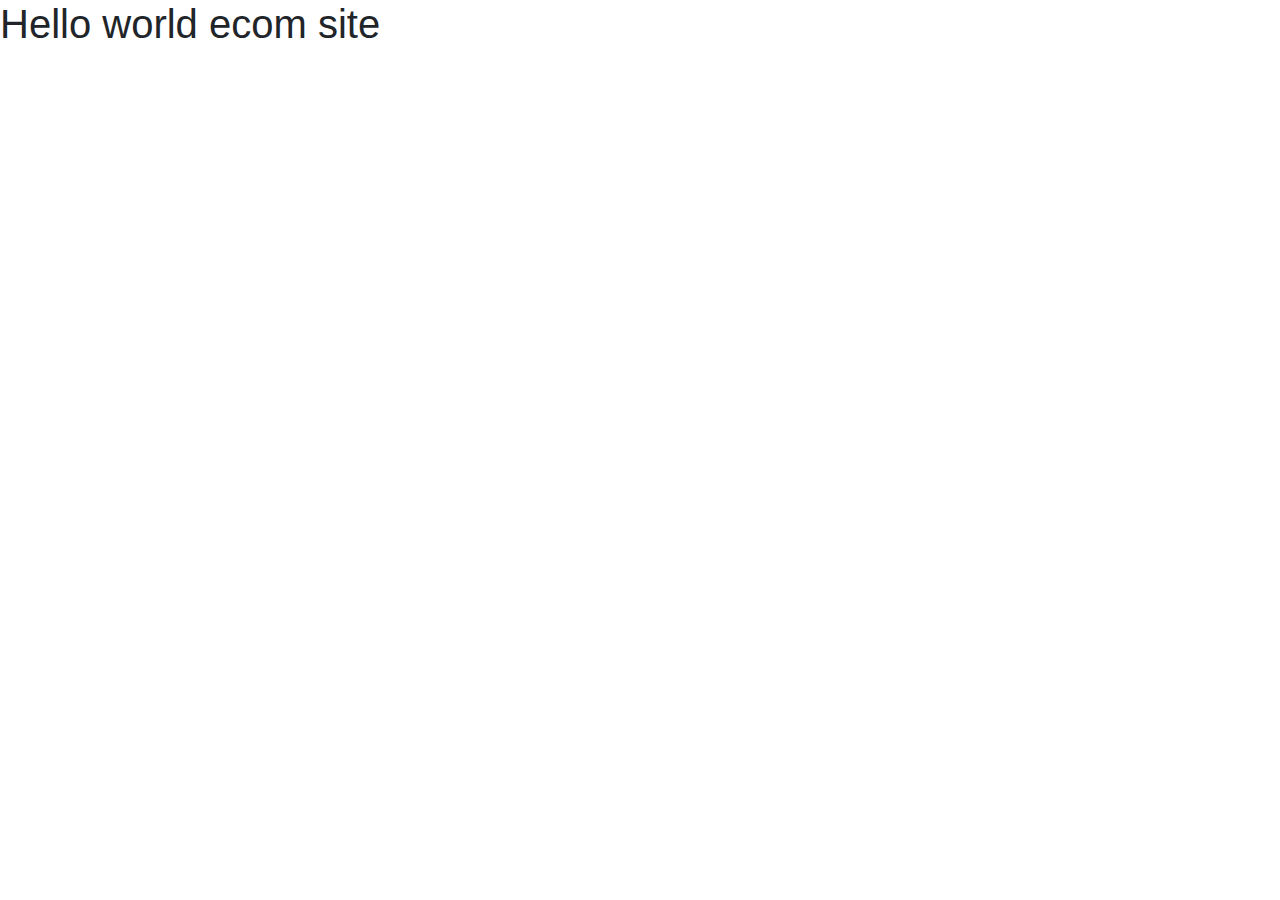
==== index.html @ 8c7510f6 "my first commit" ====
<!DOCTYPE html>
<html lang="en">
<head>
	<meta charset="UTF-8">
	<meta name="viewport" content="width=device-width, initial-scale=1.0">
	<title>E-com site</title>

	<!-- CSS -->
	<!-- bootstrap css -->
	<link rel="stylesheet" href="css/bootstrap-4.4.1.min.css">
	<!-- my stylesheet -->
	<link rel="stylesheet" href="css/style.css">
</head>
<body>
	<h1>Hello world ecom site</h1>





	<!-- Scripts -->
	<!-- jquery -->
	<script src="js/jquery-3.4.1.min.js"></script>
	<!-- popper.js -->
	<script src="js/popper.min.js"></script>
	<!-- bootstrap js -->
	<script src="js/bootstrap-4.4.1.min.js"></script>
	<!-- my script -->
	<script src="js/script.js"></script>
</body>
</html>
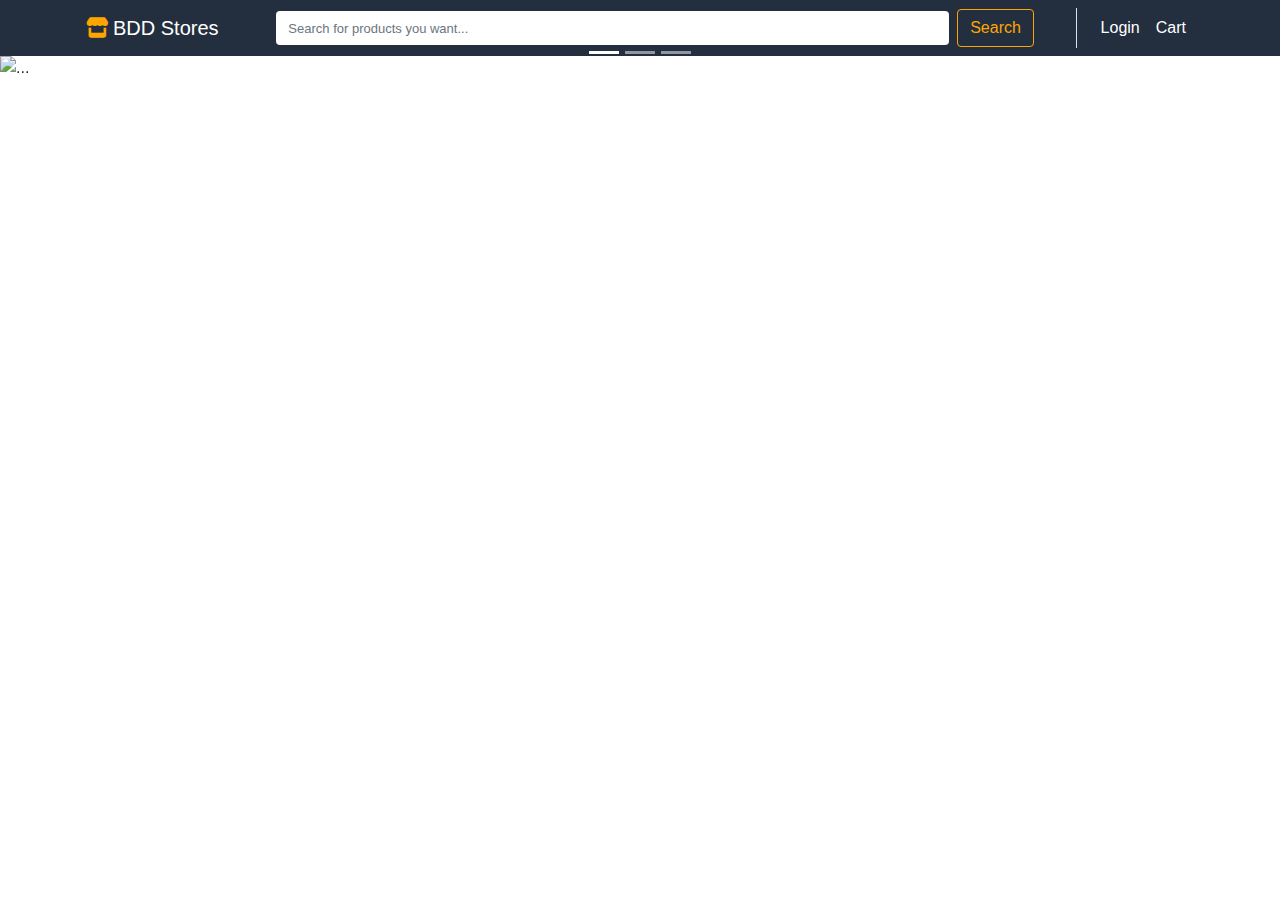
==== commit ea94ade5: "done with the nav bar" ====
--- a/index.html
+++ b/index.html
@@ -8,11 +8,111 @@
 	<!-- CSS -->
 	<!-- bootstrap css -->
 	<link rel="stylesheet" href="css/bootstrap-4.4.1.min.css">
+
 	<!-- my stylesheet -->
 	<link rel="stylesheet" href="css/style.css">
+
+	<!-- fontawesome -->
+	<link rel="stylesheet" href="https://cdnjs.cloudflare.com/ajax/libs/font-awesome/6.1.1/css/all.min.css"/>
+	<!-- <link rel="stylesheet" href="css/fontawesome-6.1.1.all.min.css"> -->
 </head>
+
 <body>
-	<h1>Hello world ecom site</h1>
+	<!-- header -->
+	<header id="" class="">
+		<!-- #nav-bar section-->
+		<section id="nav-bar" class="nav-bar pb-3 pb-lg-0">
+			<nav class="navbar navbar-expand-lg navbar-dark container">
+  				<a class="navbar-brand" href="#"><i class="fa-solid fa-store mr-1" style="color: #FFA500;"></i>BDD Stores</a>
+				<button class="navbar-toggler" type="button" data-toggle="collapse" data-target="#navbarSupportedContent" aria-controls="navbarSupportedContent" aria-expanded="false" aria-label="Toggle navigation">
+				    <span class="navbar-toggler-icon"></span>
+				</button>
+
+				<div class="collapse navbar-collapse" id="navbarSupportedContent">
+
+				    <!-- form -->
+				    <form class="form-inline my-2 my-lg-0 mx-auto d-none d-lg-flex justify-content-center">
+				      <input class="form-control mr-sm-2 rounded border-0 small" type="search" placeholder="Search for products you want..." aria-label="Search">
+				      <button class="btn my-2 my-sm-0 rounded-md-0" type="submit">Search</button>
+				    </form>
+
+				    <!-- Sign in & cart -->
+				    <ul class="navbar-nav border-left pl-3">
+				      <li class="nav-item active">
+				        <a class="nav-link" href="#">Login <span class="sr-only">(current)</span></a>
+				      </li>
+
+				      <li class="nav-item active">
+				        <a class="nav-link" href="#">Cart <span class="sr-only">(current)</span></a>
+				      </li>
+				 
+				    </ul>
+			  	</div>
+			</nav>
+
+			<!-- Search box (mobile view only) -->
+			<div class="search-box-mobile container d-lg-none">
+				 <!-- form -->
+				    <form class="my-2 d-flex">
+				      <input class="form-control mr-sm-2 rounded border-0" type="search" placeholder="Search for products you want..." aria-label="Search">
+				      <button class="btn rounded border-0 d-block ml-n2" type="submit"><small><i class="fa-solid fa-magnifying-glass"></i></small></button>
+				    </form>
+			</div>
+		</section>
+		<!-- End #nav-bar section -->
+	</header>
+	<!-- End header -->
+
+	<!-- main -->
+	<main id="" class="">
+		<!-- #hero -->
+		<section id="hero" class="hero">
+			<div id="carouselExampleCaptions" class="carousel slide" data-ride="carousel">
+				<ol class="carousel-indicators">
+				    <li data-target="#carouselExampleCaptions" data-slide-to="0" class="active"></li>
+				    <li data-target="#carouselExampleCaptions" data-slide-to="1"></li>
+				    <li data-target="#carouselExampleCaptions" data-slide-to="2"></li>
+				</ol>
+			  	<div class="carousel-inner">
+				    <div class="carousel-item active">
+				      	<img src="..." class="d-block w-100" alt="...">
+				      	<div class="carousel-caption d-none d-md-block">
+				        	<h5>First slide label</h5>
+				        	<p>Nulla vitae elit libero, a pharetra augue mollis interdum.</p>
+				      	</div>
+				    </div>
+				    <div class="carousel-item">
+				      	<img src="..." class="d-block w-100" alt="...">
+				      	<div class="carousel-caption d-none d-md-block">
+				        	<h5>Second slide label</h5>
+				        	<p>Lorem ipsum dolor sit amet, consectetur adipiscing elit.</p>
+				      	</div>
+				    </div>
+				    <div class="carousel-item">
+				      	<img src="..." class="d-block w-100" alt="...">
+				      	<div class="carousel-caption d-none d-md-block">
+				       		<h5>Third slide label</h5>
+				        	<p>Praesent commodo cursus magna, vel scelerisque nisl consectetur.</p>
+				      	</div>
+				    </div>
+			  	</div>
+				<a class="carousel-control-prev" href="#carouselExampleCaptions" role="button" data-slide="prev">
+				    <span class="carousel-control-prev-icon" aria-hidden="true"></span>
+				    <span class="sr-only">Previous</span>
+				</a>
+			  	<a class="carousel-control-next" href="#carouselExampleCaptions" role="button" data-slide="next">
+			   		<span class="carousel-control-next-icon" aria-hidden="true"></span>
+			    	<span class="sr-only">Next</span>
+			  	</a>
+			</div>
+		</section>
+		<!-- End #hero -->
+	</main>
+	<!-- End main -->
+
+	<!-- footer -->
+	<footer id="" class=""></footer>
+	<!-- End footer  -->
 
 
 
--- a/css/style.css
+++ b/css/style.css
@@ -0,0 +1,65 @@
+* {
+	padding: 0;
+	margin: 0;
+	box-sizing: border-box;
+}
+
+/*General styling*/
+:root {
+  --my-primary-color: #FFA500;
+  --my-base-color: #232F3E;
+}
+
+body {
+
+}
+
+/*header*/
+/*:::::::::::::::::::::::::::::::::::::::
+#nav-bar section
+::::::::::::::::::::::::::::::::::::::::*/
+#nav-bar {
+	/*background: #FFA500;*/
+	background: var(--my-base-color);
+}
+
+.navbar-collapse form {
+	width: 100%;
+}
+
+.navbar-collapse form input {
+	width: 80% !important;
+	font-size: small;
+}
+
+.navbar-collapse form button{
+	color: var(--my-primary-color);
+	border: 1px solid var(--my-primary-color) !important;
+}
+
+.navbar-collapse form button:hover {
+		color: white;
+	background: var(--my-primary-color);
+}
+
+/*Search box (mobile view only)*/
+.nav-bar .search-box-mobile button {
+	color: white !important;
+	background: var(--my-primary-color) !important;
+	z-index: -1;
+}
+
+
+
+
+
+
+
+
+
+
+
+
+
+
+
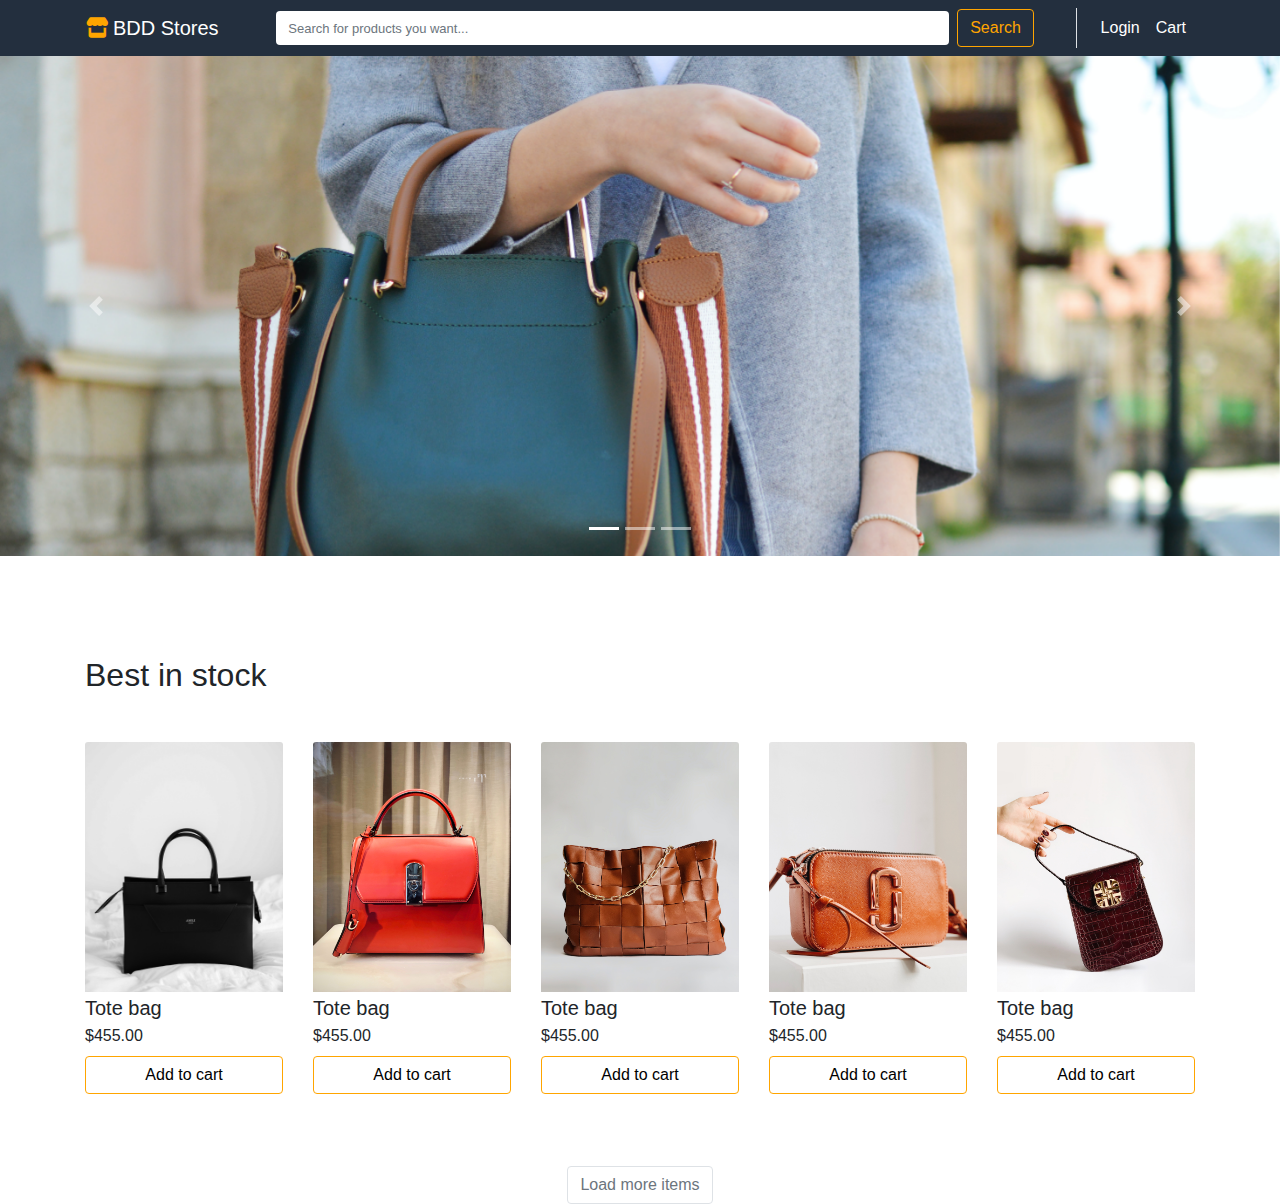
==== commit a1b27e76: "finished products section (home page)" ====
--- a/index.html
+++ b/index.html
@@ -3,7 +3,7 @@
 <head>
 	<meta charset="UTF-8">
 	<meta name="viewport" content="width=device-width, initial-scale=1.0">
-	<title>E-com site</title>
+	<title>BDD Stores</title>
 
 	<!-- CSS -->
 	<!-- bootstrap css -->
@@ -54,8 +54,12 @@
 			<div class="search-box-mobile container d-lg-none">
 				 <!-- form -->
 				    <form class="my-2 d-flex">
-				      <input class="form-control mr-sm-2 rounded border-0" type="search" placeholder="Search for products you want..." aria-label="Search">
-				      <button class="btn rounded border-0 d-block ml-n2" type="submit"><small><i class="fa-solid fa-magnifying-glass"></i></small></button>
+				      <input class="form-control mr-0 rounded-left border-0" type="search" placeholder="Search for products you want..." aria-label="Search">
+				      <button class="btn rounded-right border-0 d-block ml-n1" type="submit"  style="color: white;">
+				      	
+				      		<i class="fa-solid fa-magnifying-glass"></i>
+				      	
+				      </button>
 				    </form>
 			</div>
 		</section>
@@ -67,36 +71,38 @@
 	<main id="" class="">
 		<!-- #hero -->
 		<section id="hero" class="hero">
-			<div id="carouselExampleCaptions" class="carousel slide" data-ride="carousel">
+			<div id="carouselExampleCaptions" class="carousel slide carousel-fade" data-ride="carousel">
 				<ol class="carousel-indicators">
 				    <li data-target="#carouselExampleCaptions" data-slide-to="0" class="active"></li>
 				    <li data-target="#carouselExampleCaptions" data-slide-to="1"></li>
 				    <li data-target="#carouselExampleCaptions" data-slide-to="2"></li>
 				</ol>
+
 			  	<div class="carousel-inner">
 				    <div class="carousel-item active">
-				      	<img src="..." class="d-block w-100" alt="...">
+				      	<img src="img/handbag-1.jpg" class="d-block w-100" alt="...">
 				      	<div class="carousel-caption d-none d-md-block">
-				        	<h5>First slide label</h5>
-				        	<p>Nulla vitae elit libero, a pharetra augue mollis interdum.</p>
+				        	<!-- <h5>First slide label</h5>
+				        	<p>Nulla vitae elit libero, a pharetra augue mollis interdum.</p> -->
 				      	</div>
 				    </div>
 				    <div class="carousel-item">
-				      	<img src="..." class="d-block w-100" alt="...">
+				      	<img src="img/handbag-2.jpg" class="d-block w-100" alt="...">
 				      	<div class="carousel-caption d-none d-md-block">
-				        	<h5>Second slide label</h5>
-				        	<p>Lorem ipsum dolor sit amet, consectetur adipiscing elit.</p>
+				        <!-- 	<h5>Second slide label</h5>
+				        	<p>Lorem ipsum dolor sit amet, consectetur adipiscing elit.</p> -->
 				      	</div>
 				    </div>
 				    <div class="carousel-item">
-				      	<img src="..." class="d-block w-100" alt="...">
+				      	<img src="img/handbag-3.jpg" class="d-block w-100" alt="...">
 				      	<div class="carousel-caption d-none d-md-block">
-				       		<h5>Third slide label</h5>
-				        	<p>Praesent commodo cursus magna, vel scelerisque nisl consectetur.</p>
+				       		<!-- <h5>Third slide label</h5>
+				        	<p>Praesent commodo cursus magna, vel scelerisque nisl consectetur.</p> -->
 				      	</div>
 				    </div>
 			  	</div>
-				<a class="carousel-control-prev" href="#carouselExampleCaptions" role="button" data-slide="prev">
+
+				<a class="carousel-control-prev" href="#carouselExampleCaptions" role="button" data-slide="prev" style="height: 100%;">
 				    <span class="carousel-control-prev-icon" aria-hidden="true"></span>
 				    <span class="sr-only">Previous</span>
 				</a>
@@ -107,12 +113,82 @@
 			</div>
 		</section>
 		<!-- End #hero -->
+
+		<!-- #Products -->
+		<section id="products" class="section products">
+			<div class="container">
+				<h2>Best in stock</h2>
+				<div class="row row-cols-1 row-cols-md-3 row-cols-md-5 mt-5">
+					<div class="col mb-4">
+				    	<div class="card h-100 border-0">
+				      		<img src="img/handbag-4.jpg" class="card-img-top" alt="..." height="250px"  loading="lazy">
+				      		<div class="card-body p-0 ">
+				        		<h5 class="card-title m-0 mt-1">Tote bag</h5>
+				        		<p class="card-text m-0 mt-1">$455.00</p>
+				        		<button class="btn w-100 mt-2">Add to cart</button>
+				      		</div>
+				    	</div>
+				  	</div>
+
+				  	<div class="col mb-4">
+				    	<div class="card h-100 border-0">
+				      		<img src="img/handbag-5.jpg" class="card-img-top" alt="..." height="250px"  loading="lazy">
+				      		<div class="card-body p-0 ">
+				        		<h5 class="card-title m-0 mt-1">Tote bag</h5>
+				        		<p class="card-text m-0 mt-1">$455.00</p>
+				        		<button class="btn w-100 mt-2">Add to cart</button>
+				      		</div>
+				    	</div>
+				  	</div>
+
+				  	<div class="col mb-4">
+				    	<div class="card h-100 border-0">
+				      		<img src="img/handbag-6.jpg" class="card-img-top" alt="..." height="250px"  loading="lazy">
+				      		<div class="card-body p-0 ">
+				        		<h5 class="card-title m-0 mt-1">Tote bag</h5>
+				        		<p class="card-text m-0 mt-1">$455.00</p>
+				        		<button class="btn w-100 mt-2">Add to cart</button>
+				      		</div>
+				    	</div>
+				  	</div>
+
+				  	<div class="col mb-4">
+				    	<div class="card h-100 border-0" height="250px">
+				      		<img src="img/handbag-7.jpg" class="card-img-top" alt="..."  height="250px" loading="lazy">
+				      		<div class="card-body p-0 ">
+				        		<h5 class="card-title m-0 mt-1">Tote bag</h5>
+				        		<p class="card-text m-0 mt-1">$455.00</p>
+				        		<button class="btn w-100 mt-2">Add to cart</button>
+				      		</div>
+				    	</div>
+				  	</div>
+
+				  	<div class="col mb-4">
+				    	<div class="card h-100 border-0">
+				      		<img src="img/handbag-8.jpg" class="card-img-top" alt="..." height="250px" loading="lazy">
+				      		<div class="card-body p-0 ">
+				        		<h5 class="card-title m-0 mt-1">Tote bag</h5>
+				        		<p class="card-text m-0 mt-1">$455.00</p>
+				        		<button class="btn w-100 mt-2">Add to cart</button>
+				      		</div>
+				    	</div>
+				  	</div>
+				</div>
+			</div>
+
+			<!-- button container -->
+			<div class="products__btn_cont mt-5 d-flex justify-content-center">
+				<button class="btn btn-outline-secondary border">Load more items</button>
+			</div>
+		</section>
+		<!-- End #products -->
 	</main>
 	<!-- End main -->
 
 	<!-- footer -->
 	<footer id="" class=""></footer>
 	<!-- End footer  -->
+
 
 
 
--- a/css/style.css
+++ b/css/style.css
@@ -7,6 +7,8 @@
 /*General styling*/
 :root {
   --my-primary-color: #FFA500;
+  --my-primary-color-09: rgba(255, 165, 0, 0.6);
+
   --my-base-color: #232F3E;
 }
 
@@ -14,7 +16,11 @@
 
 }
 
-/*header*/
+.section {
+	margin-top: 100px;
+}
+
+/*HEADER*/
 /*:::::::::::::::::::::::::::::::::::::::
 #nav-bar section
 ::::::::::::::::::::::::::::::::::::::::*/
@@ -46,7 +52,52 @@
 .nav-bar .search-box-mobile button {
 	color: white !important;
 	background: var(--my-primary-color) !important;
-	z-index: -1;
+
+}
+
+
+
+
+
+/*MAIN*/
+/*:::::::::::::::::::::::::::::::::::::::
+#hero section
+::::::::::::::::::::::::::::::::::::::::*/
+@media (min-width:  768px) {
+	.hero .carousel .carousel-inner{
+		height: 500px !important;
+	}
+}
+
+
+
+
+
+/*:::::::::::::::::::::::::::::::::::::::
+#products section
+::::::::::::::::::::::::::::::::::::::::*/
+/*.products .card button {
+	background: var(--my-primary-color);
+}
+
+.products .card button:hover {
+	background: var(--my-primary-color-09);
+}*/
+
+.products .card button {
+	color: var(--my-primary-color);
+	color: black;
+	border:  1px solid var(--my-primary-color);
+}
+
+.products .card button:hover {
+	background: var(--my-primary-color);
+	color: black;
+}
+
+.products__btn_cont button:hover {
+	color: var(--my-primary-color);
+	background: transparent !important;
 }
 
 
@@ -54,12 +105,3 @@
 
 
 
-
-
-
-
-
-
-
-
-
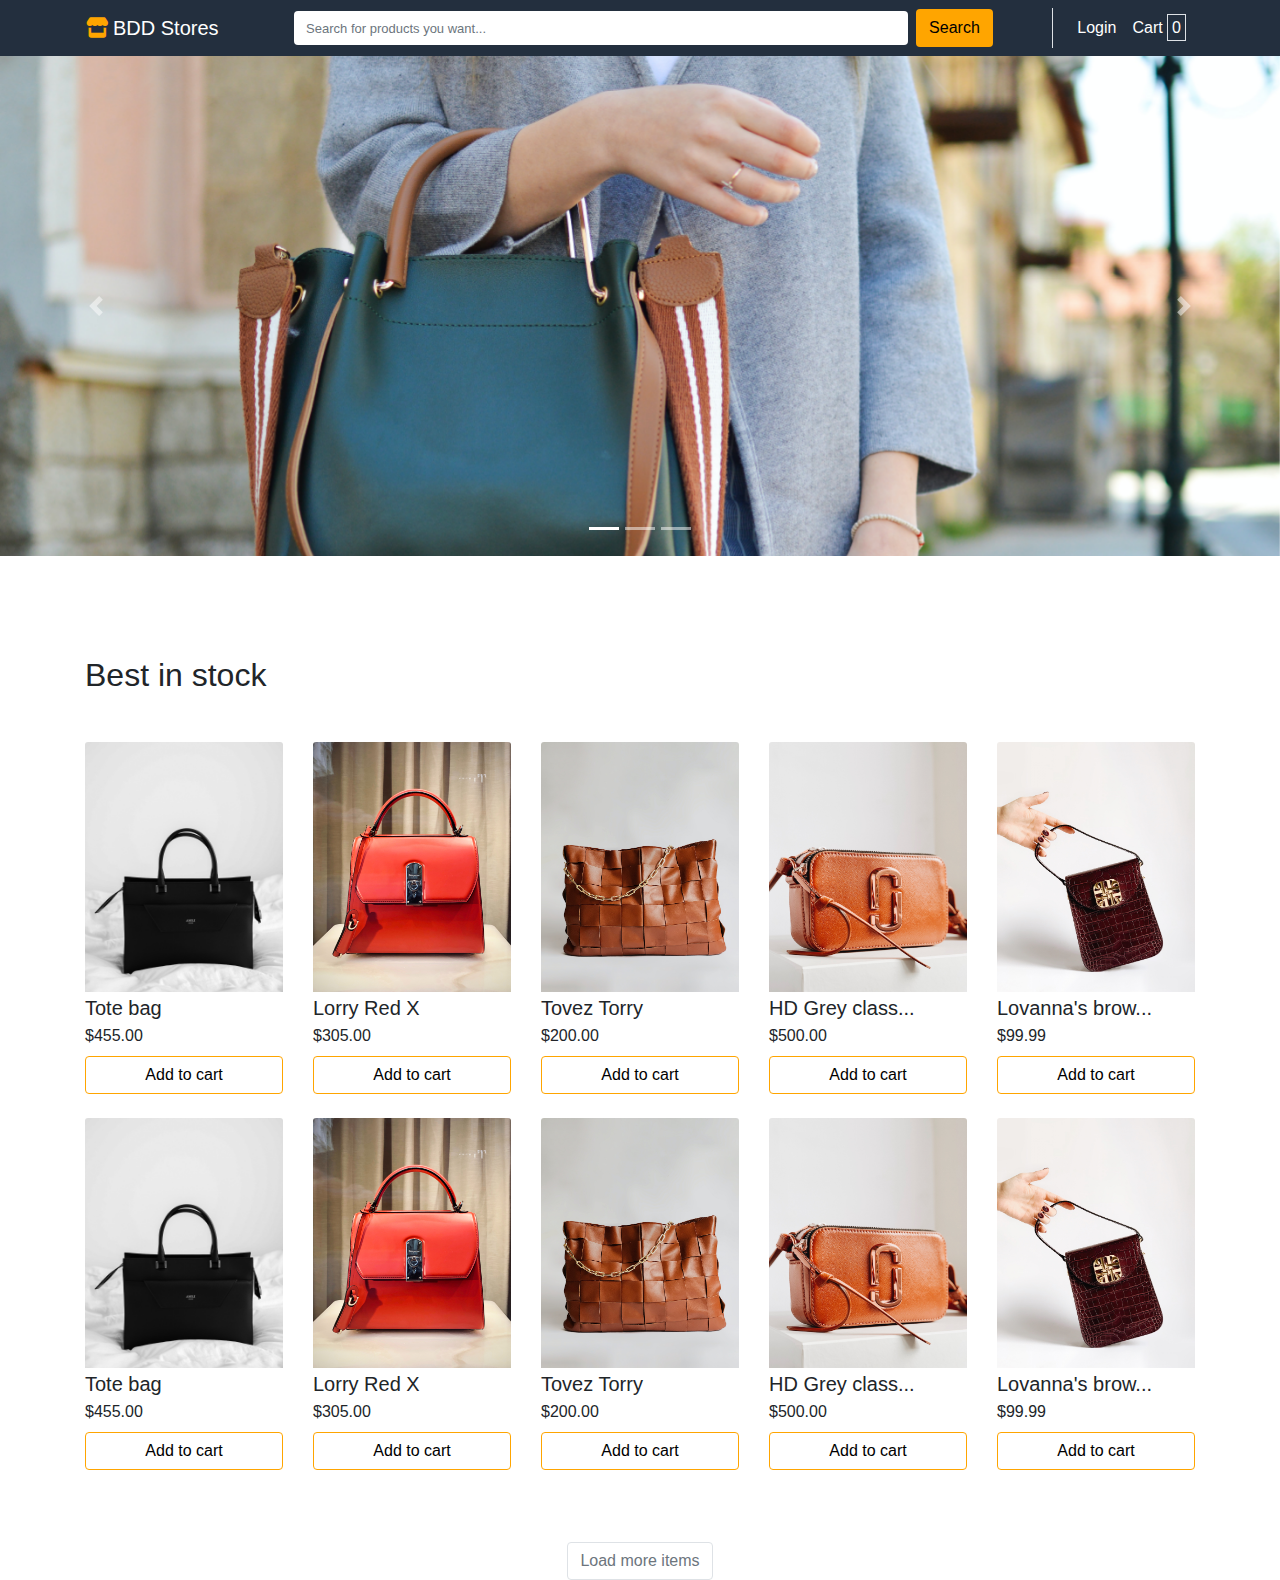
==== commit ca9efb18: "finished cart.html" ====
--- a/index.html
+++ b/index.html
@@ -3,7 +3,7 @@
 <head>
 	<meta charset="UTF-8">
 	<meta name="viewport" content="width=device-width, initial-scale=1.0">
-	<title>BDD Stores</title>
+	<title>Home | BDD Stores</title>
 
 	<!-- CSS -->
 	<!-- bootstrap css -->
@@ -43,7 +43,7 @@
 				      </li>
 
 				      <li class="nav-item active">
-				        <a class="nav-link" href="#">Cart <span class="sr-only">(current)</span></a>
+				        <a class="nav-link" href="cart.html">Cart <span class="border p-1">0</span></a>
 				      </li>
 				 
 				    </ul>
@@ -134,6 +134,50 @@
 				    	<div class="card h-100 border-0">
 				      		<img src="img/handbag-5.jpg" class="card-img-top" alt="..." height="250px"  loading="lazy">
 				      		<div class="card-body p-0 ">
+				        		<h5 class="card-title m-0 mt-1">Lorry Red X</h5>
+				        		<p class="card-text m-0 mt-1">$305.00</p>
+				        		<button class="btn w-100 mt-2">Add to cart</button>
+				      		</div>
+				    	</div>
+				  	</div>
+
+				  	<div class="col mb-4">
+				    	<div class="card h-100 border-0">
+				      		<img src="img/handbag-6.jpg" class="card-img-top" alt="..." height="250px"  loading="lazy">
+				      		<div class="card-body p-0 ">
+				        		<h5 class="card-title m-0 mt-1">Tovez Torry</h5>
+				        		<p class="card-text m-0 mt-1">$200.00</p>
+				        		<button class="btn w-100 mt-2">Add to cart</button>
+				      		</div>
+				    	</div>
+				  	</div>
+
+				  	<div class="col mb-4">
+				    	<div class="card h-100 border-0" height="250px">
+				      		<img src="img/handbag-7.jpg" class="card-img-top" alt="..."  height="250px" loading="lazy">
+				      		<div class="card-body p-0 ">
+				        		<h5 class="card-title m-0 mt-1">HD Grey class...</h5>
+				        		<p class="card-text m-0 mt-1">$500.00</p>
+				        		<button class="btn w-100 mt-2">Add to cart</button>
+				      		</div>
+				    	</div>
+				  	</div>
+
+				  	<div class="col mb-4">
+				    	<div class="card h-100 border-0">
+				      		<img src="img/handbag-8.jpg" class="card-img-top" alt="..." height="250px" loading="lazy">
+				      		<div class="card-body p-0 ">
+				        		<h5 class="card-title m-0 mt-1">Lovanna's brow...</h5>
+				        		<p class="card-text m-0 mt-1">$99.99</p>
+				        		<button class="btn w-100 mt-2">Add to cart</button>
+				      		</div>
+				    	</div>
+				  	</div>
+
+				  	<div class="col mb-4">
+				    	<div class="card h-100 border-0">
+				      		<img src="img/handbag-4.jpg" class="card-img-top" alt="..." height="250px"  loading="lazy">
+				      		<div class="card-body p-0 ">
 				        		<h5 class="card-title m-0 mt-1">Tote bag</h5>
 				        		<p class="card-text m-0 mt-1">$455.00</p>
 				        		<button class="btn w-100 mt-2">Add to cart</button>
@@ -143,10 +187,21 @@
 
 				  	<div class="col mb-4">
 				    	<div class="card h-100 border-0">
+				      		<img src="img/handbag-5.jpg" class="card-img-top" alt="..." height="250px"  loading="lazy">
+				      		<div class="card-body p-0 ">
+				        		<h5 class="card-title m-0 mt-1">Lorry Red X</h5>
+				        		<p class="card-text m-0 mt-1">$305.00</p>
+				        		<button class="btn w-100 mt-2">Add to cart</button>
+				      		</div>
+				    	</div>
+				  	</div>
+
+				  	<div class="col mb-4">
+				    	<div class="card h-100 border-0">
 				      		<img src="img/handbag-6.jpg" class="card-img-top" alt="..." height="250px"  loading="lazy">
 				      		<div class="card-body p-0 ">
-				        		<h5 class="card-title m-0 mt-1">Tote bag</h5>
-				        		<p class="card-text m-0 mt-1">$455.00</p>
+				        		<h5 class="card-title m-0 mt-1">Tovez Torry</h5>
+				        		<p class="card-text m-0 mt-1">$200.00</p>
 				        		<button class="btn w-100 mt-2">Add to cart</button>
 				      		</div>
 				    	</div>
@@ -156,8 +211,8 @@
 				    	<div class="card h-100 border-0" height="250px">
 				      		<img src="img/handbag-7.jpg" class="card-img-top" alt="..."  height="250px" loading="lazy">
 				      		<div class="card-body p-0 ">
-				        		<h5 class="card-title m-0 mt-1">Tote bag</h5>
-				        		<p class="card-text m-0 mt-1">$455.00</p>
+				        		<h5 class="card-title m-0 mt-1">HD Grey class...</h5>
+				        		<p class="card-text m-0 mt-1">$500.00</p>
 				        		<button class="btn w-100 mt-2">Add to cart</button>
 				      		</div>
 				    	</div>
@@ -167,8 +222,8 @@
 				    	<div class="card h-100 border-0">
 				      		<img src="img/handbag-8.jpg" class="card-img-top" alt="..." height="250px" loading="lazy">
 				      		<div class="card-body p-0 ">
-				        		<h5 class="card-title m-0 mt-1">Tote bag</h5>
-				        		<p class="card-text m-0 mt-1">$455.00</p>
+				        		<h5 class="card-title m-0 mt-1">Lovanna's brow...</h5>
+				        		<p class="card-text m-0 mt-1">$99.99</p>
 				        		<button class="btn w-100 mt-2">Add to cart</button>
 				      		</div>
 				    	</div>
--- a/css/style.css
+++ b/css/style.css
@@ -30,7 +30,7 @@
 }
 
 .navbar-collapse form {
-	width: 100%;
+	width: 80%;
 }
 
 .navbar-collapse form input {
@@ -38,14 +38,15 @@
 	font-size: small;
 }
 
-.navbar-collapse form button{
+.navbar-collapse form button {
+	color: black;
+	background: var(--my-primary-color);
+}
+
+.navbar-collapse form button:hover{
 	color: var(--my-primary-color);
 	border: 1px solid var(--my-primary-color) !important;
-}
-
-.navbar-collapse form button:hover {
-		color: white;
-	background: var(--my-primary-color);
+	background: transparent;
 }
 
 /*Search box (mobile view only)*/
